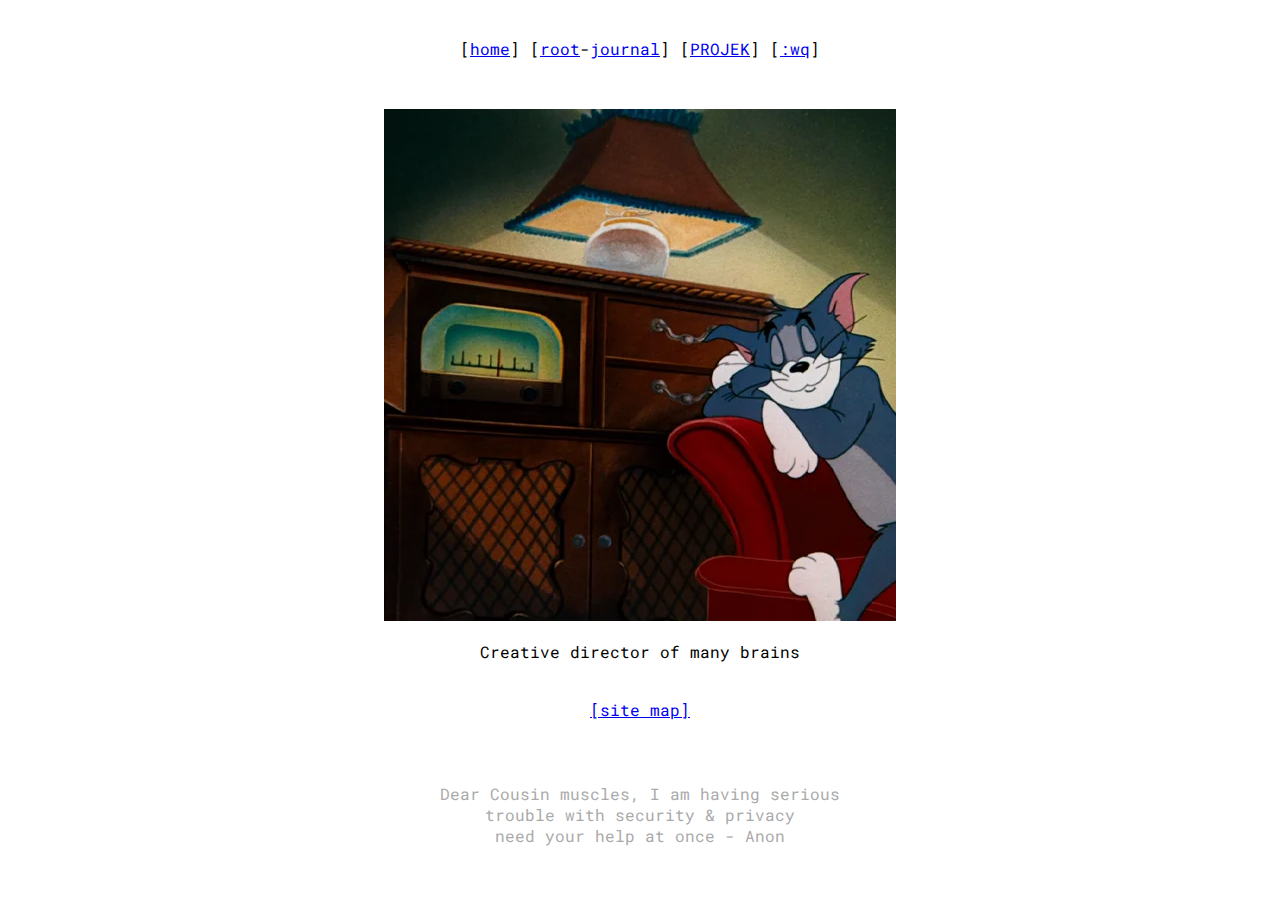
==== index.html @ 28d9f7e0 "light web" ====
<!DOCTYPE html>
<html>
  <head>
    <meta charset="UTF-8">
    <meta name="viewport" content="width=device-width, initial-scale=1.0">
    <title>z399</title>
    <link href="style.css" rel="stylesheet" type="text/css" media="all">
      <link rel="icon" 
      type="image/gif" 
      href="pics/icon.png">
      
  <style type="text/css">

  </style>
  
  </head>
  
  
    <body>
    
    <header class="hdr">
      [<a href="index.html">home</a>] 
      [<a href="root.html">root</a>-<a href="journal.html">journal</a>]
      [<a href="projek.html">PROJEK</a>] 
      [<a href="wq.html">:wq</a>]
    </header>
    <div class="core">
       <img src="pics/home.png" > <!---width=400px-->
       <p>Creative director of many brains</p><br>
       <a href="map.html">[site map]</a><br>
      
       <br><br><br>
       <span style="color:#aaaaaa">Dear Cousin muscles, I am having serious <br/>
        trouble with security & privacy <br/>
        need your help at once - Anon
        <br>
       </span>
    </div>
    
  </body>
  

</html>
---- style.css ----
/* Define the @font-face rule for the custom font */
@font-face {
  font-family: 'Roboto Mono';
  src: url('fonts/RobotoMono-Regular.ttf') format('truetype');
  font-weight: normal;
  font-style: normal;
}




@media (min-width: 800px) {
    .deep {
      padding-left: 38%;
      padding-right: 10%;}
}

@media (max-width: 1100px /*1290px*/) {
    /*.deep {
      color: white;
      text-shadow: 1px 1px 2px black;}*/
      
    html {
        height: 100%;
      }
    
    body {
      height: 100%;
      /*background-size: 100%; only for field bg and big bg*/
      background-position: center;
      background-repeat: repeat repeat;
      background-size: 100%;
      }
      
    p {
      background-color: rgb(255,255,255,0.5);
      }
      
    .gtxt {
      color: darkgreen;
      }
}

body {
  font-family: 'Roboto Mono', monospace;
    font-size: 12pt;
}


/*body classes for register months*/

.october23 {
    background-image: url("https://coils.neocities.org/pics/bg_oc23.png");
    background-attachment: fixed;
    background-position: left;
    background-repeat: repeat-y;
  }
  /*background-size: 500px 739px; for field bg*/

/*end*/

a:hover {
  color: green;
  background: #dae5be;
  }


.highlight {
    background: #dae5be;
  }


hr {
    border: 1px dotted;
  }

.hdr {
    padding-top: 30px;
    text-align: center;
    margin: 0 auto;
}

.core {
    padding-top: 50px;
    text-align: center;
    margin: 0 auto;
}

#indeximg {
      max-width: 100%;
      min-width: 200px;
      }

.sides {
    width: 450px;
    height: 600px;
    margin: 10px;
    display: inline-block;
  }
  
.gtxt {
  color: #789922;
  }

.code {
  background-color: #dddddd;
  border-radius: 2px;
  white-space: pre;
  }
  
.studytitle {
  background-color: #d4f7ab;}


/*MAP*/

.box {
    padding: 3px;
    border: 2px #9dd134 dotted;
}

#map {
    margin: 0px;
    padding: 0px;
    border: 1px white solid;
    height: 360px;
    overflow-y: hidden;
}

#map::-webkit-scrollbar {
    display: none;
  }
  
#maphdr {
  padding-bottom: 30px;
  }

#mapcont {
    padding-top: 0px;
}

  
/* ADMIN */


.deep {
  padding-top: 50px;
  text-align: left;
  margin: 0 auto;
  }

  
/*field notes*/

.mainbody {
    position: relative;
    display: flex;
    flex-direction: row;
    align-content: space-between;   
}

.book {
    position: relative;
    margin-right: 10px;
    padding: 5px;
    width: 160px;
    border: 1px solid black;
  }
  
.grey {
    border: 1px dotted #a8a8a8;
  }
  
.contentwrap {
    position: relative;
    max-width: 600px;
    height: 360.5px;
    padding: 5px;
    text-align: left;    
    overflow-y: scroll;
    overflow-x: hidden;
    border: solid black 1px;
  }
  
.cont {
    text-align: left;
  }
  
.cont::-webkit-scrollbar {
    display: none;
  }
  
.calendar {
    /*font-size: 8pt;*/
    margin: 0 auto;
    border: solid grey 1px;
    border-collapse: collapse;
    position: relative;
  }
  
td {
  padding: 3.5px;
  border: solid grey 1px;
  }
  
.unavailable {
  background-color: #d6d6d6;
  color: #9e9e9e;
  }


/*
ascii
*/

.gallery {
    display: flex;
    flex-direction: row-reverse;
    flex-flow: wrap;
    justify-content: space-around;
    align-items: center;
    align-content: flex-start;
    column-gap: 8px;
    grid-row-gap: 8px;
}

.asciicont {
    border: #9dd134 2px dashed;
    padding: 5px;
}

.ascii {
    font-family: 'ms-pgothic', 'MS PGothic','ＭＳ Ｐゴシック','Trebuchet MS', Verdana, Futura, Arial, Helvetica, sans-serif;
    font-size: 6pt;
    line-height: 1;
    white-space: pre;
    overflow: auto;
    word-wrap: normal;
}

/*
register & exit
*/

#exitimg {
    text-align: center;
    padding-top: 50px;
  }
  
.content {
    padding: 7px;
    overflow-y: scroll;
    overflow-x: hidden;
    margin: 10px;
  }

.exitcontent {
    padding-top: 20px;
    text-align: left;
    margin: 0 auto;
    display: flex;
    flex-flow: row;
    justify-content: center;
    align-items: center;
    gap: 2px;
  }
  
.exit {
    border: 1px black solid;
    padding: 7px;
    padding-bottom: 15px;
    height: 230px;
    overflow-y: scroll;
    overflow-x: hidden;
    margin: 10px;
  }
  
#log {
  border: 0px;
  height: 500px;
  }

  
/*
new - to revise
*/

main {
    max-width: 700px;
    min-width: 30%;
    padding-top: 50px;
    padding-bottom: 0px;
    text-align: center;
    margin: 0 auto;
  }

.hidden {
  margin: 0 auto;
  }
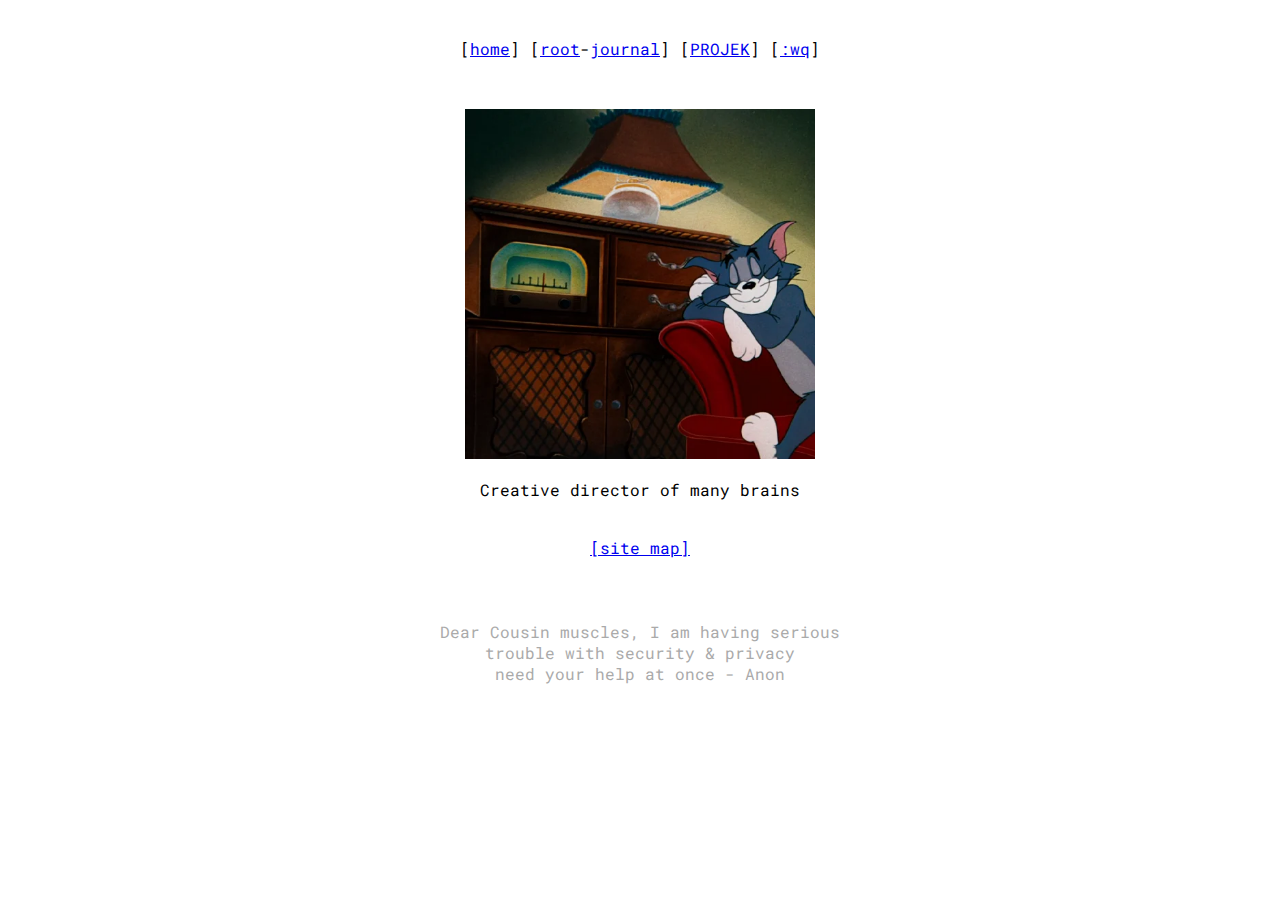
==== commit 378ce713: "img scaled" ====
--- a/index.html
+++ b/index.html
@@ -25,7 +25,7 @@
       [<a href="wq.html">:wq</a>]
     </header>
     <div class="core">
-       <img src="pics/home.png" > <!---width=400px-->
+       <img src="pics/home.png" width=350px> 
        <p>Creative director of many brains</p><br>
        <a href="map.html">[site map]</a><br>
       
